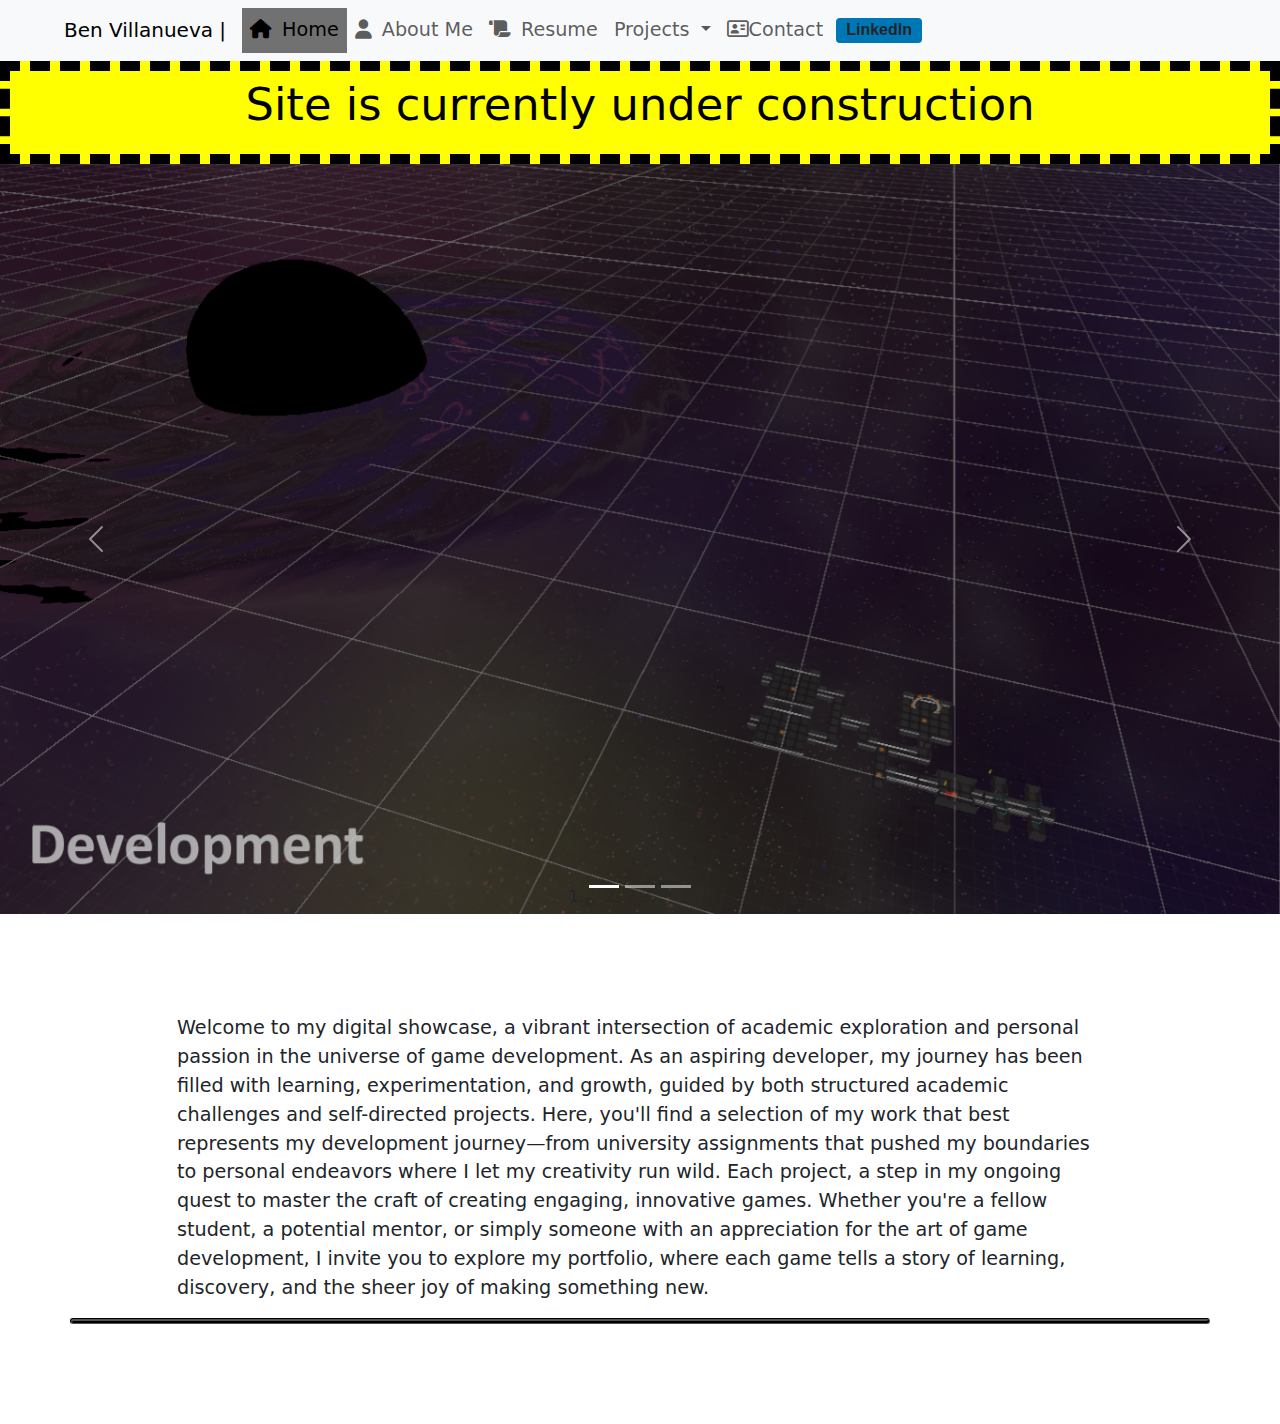
==== index.html @ b34e77dc "Update index.html" ====
<!DOCTYPE html>
<html lang="en">

<head>
    <meta charset="UTF-8">
    <meta name="viewport" content="width=device-width, initial-scale=1.0">
    <title>Digital Portfolio</title>
    <link rel="preconnect" href="https://fonts.googleapis.com">
    <link rel="preconnect" href="https://fonts.gstatic.com" crossorigin>
    <link href="https://fonts.googleapis.com/css2?family=Crimson+Text&family=Nunito:wght@200;300&display=swap"
        rel="stylesheet">
    <link href="https://cdnjs.cloudflare.com/ajax/libs/font-awesome/6.4.2/css/all.min.css" rel="stylesheet">
    <link href="https://cdn.jsdelivr.net/npm/bootstrap@5.3.1/dist/css/bootstrap.min.css" rel="stylesheet">
    <link rel="stylesheet" href="/styles/styles.css">
    <script src="https://code.jquery.com/jquery-3.6.0.min.js" async></script>
    <script src="https://cdn.jsdelivr.net/npm/bootstrap@5.3.1/dist/js/bootstrap.bundle.min.js" async></script>

</head>


<body>
    <nav class="navbar navbar-expand-lg navbar-light bg-light">
        <a class="navbar-brand" href="#">Ben Villanueva |</a>
        <button class="navbar-toggler" type="button" data-bs-toggle="collapse" data-bs-target="#navbarNavDropdown"
            aria-controls="navbarNavDropdown" aria-expanded="false" aria-label="Toggle navigation">
            <span class="navbar-toggler-icon"></span>
        </button>
        <div class="collapse navbar-collapse" id="navbarNavDropdown">
            <ul class="navbar-nav">
                <li class="nav-item">
                    <a class="nav-link active" href="index.html"><i class="fa-solid fa-house icon"></i>Home <span
                            class="sr-only">(current)</span></a>
                </li>
                <li class="nav-item">
                    <a class="nav-link" href="AboutMe.html"><i class="fa-solid fa-user icon"></i>About Me </a>
                </li>
                <li class="nav-item">
                    <a class="nav-link" href="/files/Benedicto_Villanueva_III_Resume_noreferences.pdf"><i
                            class="fa-solid fa-scroll icon"></i>Resume </a>
                </li>
                <li class="nav-item dropdown">
                    <a class="nav-link dropdown-toggle" href="#" id="navbarDropdownMenuLink" data-bs-toggle="dropdown"
                        aria-haspopup="true" aria-expanded="false">
                        Projects
                    </a>
                    <div class="dropdown-menu" aria-labelledby="navbarDropdownMenuLink">
                        <a class="dropdown-item" href="Games.html"><i class="fa-solid fa-gamepad icon"></i> Games</a>
                        <a class="dropdown-item" href="#"><i class="fa-solid fa-cube icon"></i> Models</a>
                        <a class="dropdown-item" href="DataVis.html"><i class="fa-solid fa-chart-simple icon"></i> Data
                            Visualization</a>
                        <a class="dropdown-item" href="NASASuits.html"><i class="fa-solid fa-user-astronaut"></i> NASA
                            SUITS</a>
                    </div>
                </li>
                <li class="nav-item">
                    <a class="nav-link" href="mailto:BBVillanueva3@gmail.com"><i
                            class="fa-regular fa-address-card"></i></i>Contact </a>
                </li>
                <div class="item-tag-Linkedin">
                    <a type="button" href="https://www.linkedin.com/in/benedicto-villanueva/"
                        target="_blank">LinkedIn</a>
                </div>
            </ul>
        </div>
    </nav>

    <div class="col-12">
        <div class="site-construction-message">
            <p>Site is currently under construction</p>
        </div>
    </div>


    <header class="banner">

        <div id="carouselExampleIndicators" class="carousel slide" data-bs-ride="carousel">
            <ol class="carousel-indicators">
                <li data-bs-target="#carouselExampleIndicators" data-bs-slide-to="0" class="active"></li>
                <li data-bs-target="#carouselExampleIndicators" data-bs-slide-to="1"></li>
                <li data-bs-target="#carouselExampleIndicators" data-bs-slide-to="2"></li>
            </ol>
            <div class="carousel-inner">
                <div class="carousel-item active">
                    <img src="imgs/EnigmaDevPic04.png" class="d-block w-100" alt="Enigma Alpha Development">
                </div>
                <div class="carousel-item">
                    <img src="imgs/Stock2.jpg" class="d-block w-100" alt="Stock Image Description">
                </div>
                <div class="carousel-item">
                    <img src="imgs/Stock3.jpg" class="d-block w-100" alt="Another Stock Image Description">
                </div>
            </div>
            <button class="carousel-control-prev" type="button" data-bs-target="#carouselExampleIndicators" data-bs-slide="prev" aria-label="Previous">
                <span class="carousel-control-prev-icon" aria-hidden="true"></span>
            </button>
            <button class="carousel-control-next" type="button" data-bs-target="#carouselExampleIndicators" data-bs-slide="next" aria-label="Next">
                <span class="carousel-control-next-icon" aria-hidden="true"></span>
            </button>
            
        </div>
    </header>
    <div class="container">
        <div class="row">
            <div class="col-12">
            </div>
        </div>
    </div>
    <div class="container">
        <div class="row">
            <div class="col-10" id="portfolio-intro">
                <p>Welcome to my digital showcase, a vibrant intersection of academic exploration and personal passion
                    in the universe of game development. As an aspiring developer, my journey has been filled with
                    learning, experimentation, and growth, guided by both structured academic challenges and
                    self-directed projects. Here, you'll find a selection of my work that best represents my development
                    journey—from university assignments that pushed my boundaries to personal endeavors where I let my
                    creativity run wild. Each project, a step in my ongoing quest to master the craft of creating
                    engaging, innovative games. Whether you're a fellow student, a potential mentor, or simply someone
                    with an appreciation for the art of game development, I invite you to explore my portfolio, where
                    each game tells a story of learning, discovery, and the sheer joy of making something new.</p>
            </div>
            <div class="col-2-divide"></div>
            <div class="col-10">
                <!-- <p>Lorem ipsum dolor sit amet, consectetur adipiscing elit, sed do eiusmod tempor incididunt ut labore
                    et dolore magna aliqua. Ut enim ad minim veniam, quis nostrud exercitation ullamco laboris nisi ut
                    aliquip ex ea commodo consequat. Duis aute irure dolor in reprehenderit in voluptate velit esse
                    cillum dolore eu fugiat nulla pariatur. Excepteur sint occaecat cupidatat non proident, sunt in
                    culpa qui officia deserunt mollit anim id est laborum.</p> -->
            </div>
        </div>
    </div>
    <footer>
    </footer>
    <script>
        document.addEventListener('DOMContentLoaded', (event) => {
            const links = document.querySelectorAll('link[rel="stylesheet"][media="print"]');
            links.forEach(link => {
                link.setAttribute('media', 'all');
            });
        });
    </script>

</body>

</html>
---- styles/styles.css ----
body {
    overflow-x: hidden;
}

footer {
    padding: 50px 80px;
    display: flex;
    justify-content: space-between;
}

.dropdown-item:hover {
    background-color: slategray !important;
}

.project-container {
    display: flex;
    flex-direction: column;
    align-items: center;
    text-align: center;
}

.project-container h1 {
    text-decoration: underline;
    padding-top: 25px;
}


.navbar {
    font-size: 1.5vw;
}

.navbar-brand {
    padding-left: 5%;
}

.nav-item:hover {
    background-color: slategray;
}

.row {
    display: flex;
    justify-content: center;
    padding-top: 50px;

}

.col-md-6 h2 {
    padding-top: 25px;
    display: flex;
    justify-content: center;
}

.col-md-6 p {
    padding-left: 25px;
    padding-right: 25px;
}

.icon {
    margin-right: 10px;
}


.item-tag-container {
    margin-top: 10px;
    width: 100%;
    text-align: left;
    overflow: hidden;
    box-sizing: border-box;
    display: flex;
    justify-content: center;
}

.item-tag-CSharp,
.item-tag-Python,
.item-tag-HTML,
.item-tag-CSS,
.item-tag-Maya,
.item-tag-SubstancePainter,
.item-tag-Blender,
.item-tag-Unity {
    height: 25px;
    min-width: 30px;
    padding-left: 10px;
    padding-right: 10px;
    font-family: 'Quicksand', sans-serif;
    font-weight: bold;
    font-size: 16px;
    float: left;
    margin-right: 5px;
    margin-top: 5px;
    text-align: center;
    border-radius: 4px;
}

.item-tag-CSharp,
.item-tag-Python,
.item-tag-CSS {
    color: white;
}

.item-tag-CSharp {
    background-color: purple;
}

.item-tag-Python {
    background-color: #3776ab;
}

.item-tag-HTML {
    background-color: #FFA500;
}

.item-tag-HTML span {
    color: white;

}

.item-tag-CSS {
    background-color: blue;
}

.item-tag-Maya {
    background-color: #37A0C6;
}

.item-tag-SubstancePainter {
    background-color: #94E13D;
}

.item-tag-Blender {
    background-color: #EB7700;
}

.item-tag-Unity {
    background-color: #888888;
}

.item-tag-Linkedin a {
    display: inline-block;
    height: 25px;
    min-width: 30px;
    padding-left: 10px;
    padding-right: 10px;
    font-family: 'Myriad', sans-serif;
    font-weight: bold;
    font-size: 16px;
    text-align: center;
    border-radius: 4px;
    cursor: pointer;
    text-decoration: none; /* Removes underline from links */
    color: inherit; /* Keeps the text color consistent */
    background-color: #0077b5;
    margin-top: 10px;
    margin-left: 5px;
}

.item-tag-Linkedin a:hover {
    background-color: #e8e8e8;
    color: black;
}

.link-text {
    font-size: 2vw;
    font-family: 'Courier New', Courier, monospace;
    text-decoration: none !important;
}

#portfolio-intro{
    font-size: 1.5vw;
}




* {
    box-sizing: border-box
}


.slideshow-container {
    max-width: 1000px;
    position: relative;
    margin: auto;
}


.mySlides {
    display: none;
    position: absolute;
    left: 100%;
    transition: left 1s ease-in-out;
    
}



.prev,
.next {
    cursor: pointer;
    position: absolute;
    top: 50%;
    width: auto;
    margin-top: -22px;
    padding: 16px;
    color: white;
    font-weight: bold;
    font-size: 18px;
    transition: 0.6s ease;
    border-radius: 0 3px 3px 0;
    user-select: none;
}


.next {
    right: 0;
    border-radius: 3px 0 0 3px;
}


.prev:hover,
.next:hover {
    background-color: rgba(0, 0, 0, 0.8);
}


.text {
    color: #f2f2f2;
    font-size: 15px;
    padding: 8px 12px;
    position: absolute;
    bottom: 8px;
    width: 100%;
    text-align: center;
}


.numbertext {
    color: #f2f2f2;
    font-size: 12px;
    padding: 8px 12px;
    position: absolute;
    top: 0;
}


.dot {
    cursor: pointer;
    height: 15px;
    width: 15px;
    margin: 0 2px;
    background-color: #bbb;
    border-radius: 50%;
    display: inline-block;
    transition: background-color 0.6s ease;
}

.active,
.dot:hover {
    background-color: #717171;
}


.fade {
    animation-name: fade;
    animation-duration: 1.5s;
}

@keyframes fade {
    from {
        opacity: .4
    }

    to {
        opacity: 1
    }
}

.col-2-divide {
    border-radius: 3px;
    border-color: rgb(0, 0, 0);
    border-style: groove;
}

.site-construction-message {
    background-color: yellow;
    font-size: 3.5vw;
    color: black;
    text-align: center;
    width: 100%;
    position: relative;
    z-index: 10;
    border: black dashed 10px;

}
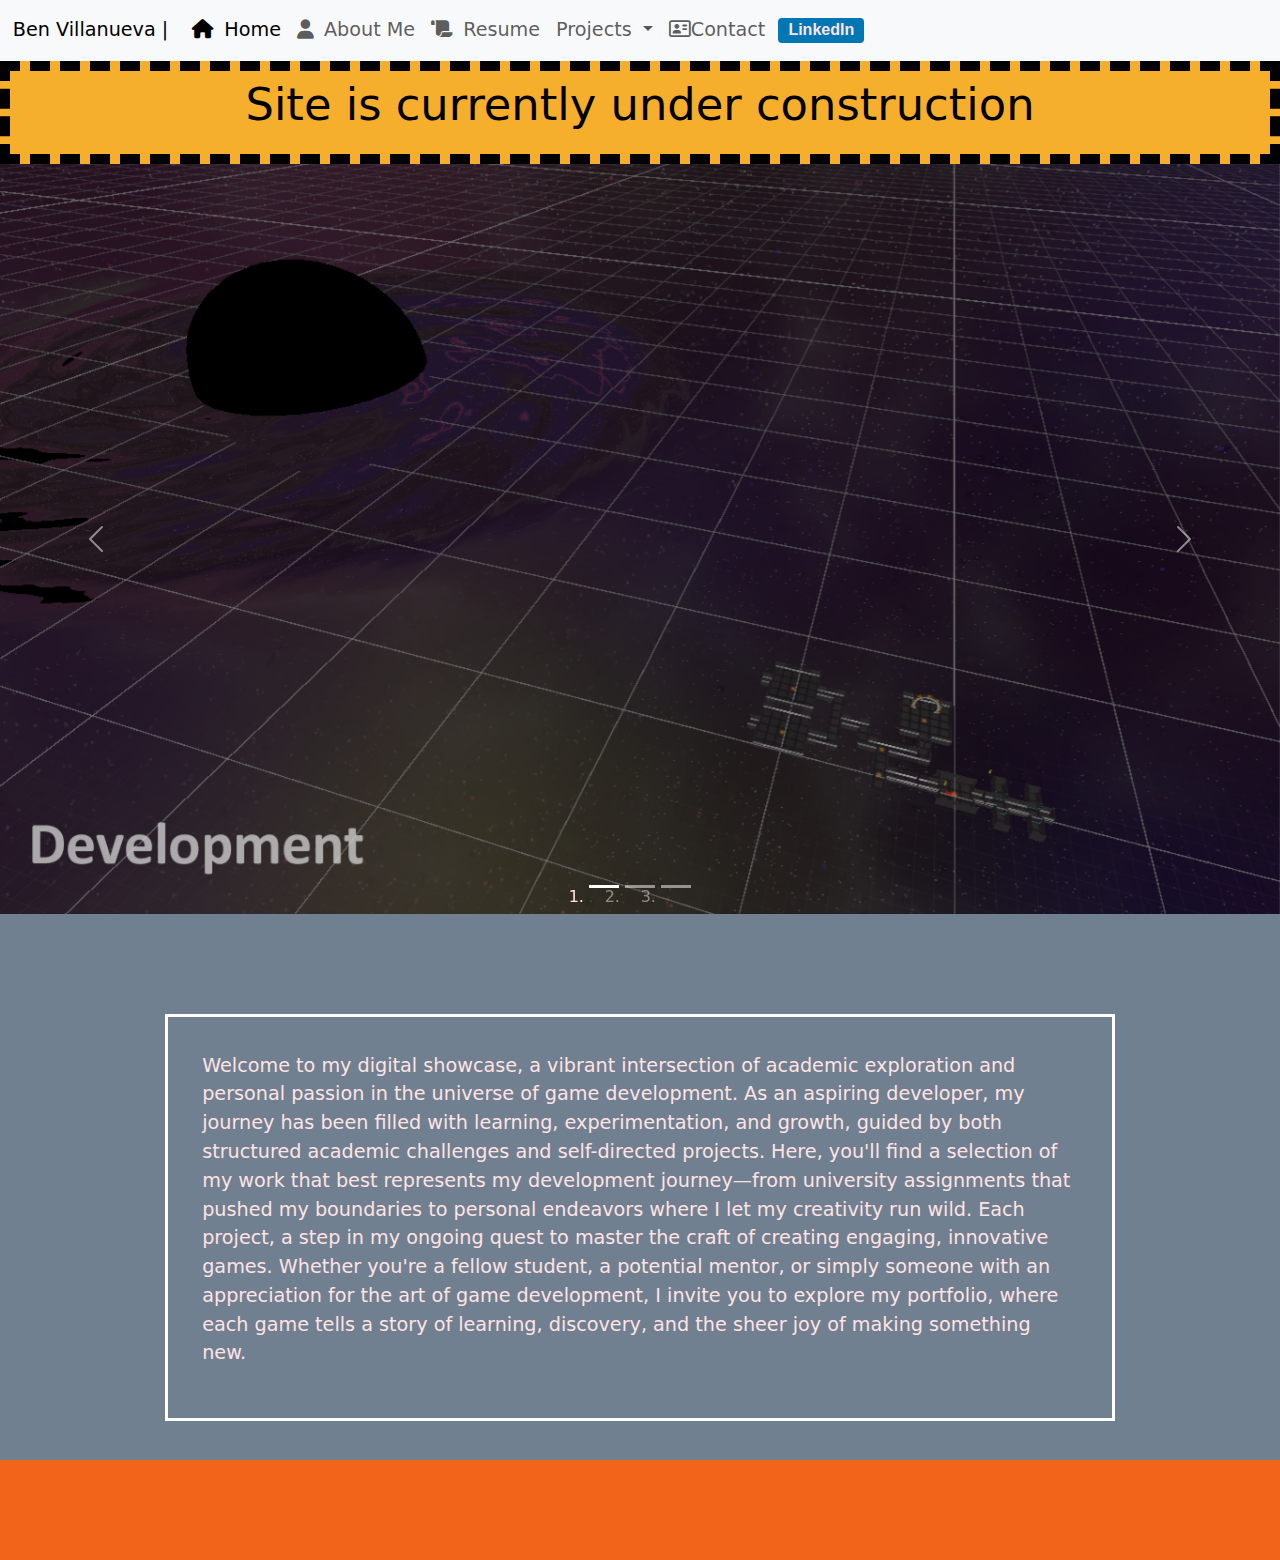
==== commit dd2e8b7e: "Added Style Uniformity" ====
--- a/index.html
+++ b/index.html
@@ -17,6 +17,13 @@
 
 </head>
 
+<!-- Accessibility & Performance Fixes:
+1. Added aria-labels to buttons and alt text to images to improve accessibility for users relying on screen readers.
+2. Changed script loading to use the async attribute for better performance to prevent render-blocking.
+   Scripts are now fetched in parallel to the HTML parsing and will execute as soon as they are downloaded.
+   This is suitable for scripts that do not depend on other scripts and do not modify the DOM immediately upon execution.
+-->
+
 
 <body>
     <nav class="navbar navbar-expand-lg navbar-light bg-light">
@@ -35,7 +42,7 @@
                     <a class="nav-link" href="AboutMe.html"><i class="fa-solid fa-user icon"></i>About Me </a>
                 </li>
                 <li class="nav-item">
-                    <a class="nav-link" href="/files/Benedicto_Villanueva_III_Resume_noreferences.pdf"><i
+                    <a class="nav-link" href="/files/Benedicto_Villanueva_III_Resume.pdf"><i
                             class="fa-solid fa-scroll icon"></i>Resume </a>
                 </li>
                 <li class="nav-item dropdown">
@@ -84,7 +91,7 @@
                     <img src="imgs/EnigmaDevPic04.png" class="d-block w-100" alt="Enigma Alpha Development">
                 </div>
                 <div class="carousel-item">
-                    <img src="imgs/Stock2.jpg" class="d-block w-100" alt="Stock Image Description">
+                    <img src="imgs/EnigmaDevPic05.png" class="d-block w-100" alt="Stock Image Description">
                 </div>
                 <div class="carousel-item">
                     <img src="imgs/Stock3.jpg" class="d-block w-100" alt="Another Stock Image Description">
@@ -105,7 +112,7 @@
             </div>
         </div>
     </div>
-    <div class="container">
+    <div class="container" id="portfolio-text-container">
         <div class="row">
             <div class="col-10" id="portfolio-intro">
                 <p>Welcome to my digital showcase, a vibrant intersection of academic exploration and personal passion
--- a/styles/styles.css
+++ b/styles/styles.css
@@ -1,15 +1,27 @@
+/* Color variables for your theme */
+:root {
+    --slate-gray: #708090; /* Primary */
+    --hunyad-yellow: #F6AE2D; /* Secondary */
+    --pantone-orange: #F26419; /* Tertiary */
+    --electric-blue: #01E8FC;
+    --misty-rose: #FFE3E3;
+}
+
 body {
     overflow-x: hidden;
+    background-color: var(--slate-gray); /* Primary color for background */
+    color: var(--misty-rose); /* Contrast color for text */
 }
 
 footer {
     padding: 50px 80px;
     display: flex;
     justify-content: space-between;
+    background-color: var(--pantone-orange); /* Tertiary color for footer background */
 }
 
 .dropdown-item:hover {
-    background-color: slategray !important;
+    background-color: var(--hunyad-yellow) !important; /* Secondary color for dropdown hover */
 }
 
 .project-container {
@@ -22,117 +34,45 @@
 .project-container h1 {
     text-decoration: underline;
     padding-top: 25px;
-}
-
-
+    color: var(--slate-gray); /* Primary color for emphasis */
+}
+
+/* Navbar Styles */
 .navbar {
     font-size: 1.5vw;
+    color: var(--misty-rose); /* Adjusted for readability */
 }
 
 .navbar-brand {
-    padding-left: 5%;
+    padding-left: 1%;
+    font-size: 1.5vw;
+    color: black;
+}
+
+.nav-item {
+    color: var(--misty-rose); /* Ensures navbar items are legible against the background */
 }
 
 .nav-item:hover {
-    background-color: slategray;
+    background-color: var(--hunyad-yellow); /* Secondary color for nav item hover */
 }
 
 .row {
     display: flex;
     justify-content: center;
     padding-top: 50px;
-
-}
-
-.col-md-6 h2 {
+}
+
+.col-md-6 h2, .col-md-6 p {
     padding-top: 25px;
     display: flex;
     justify-content: center;
-}
-
-.col-md-6 p {
     padding-left: 25px;
     padding-right: 25px;
 }
 
 .icon {
     margin-right: 10px;
-}
-
-
-.item-tag-container {
-    margin-top: 10px;
-    width: 100%;
-    text-align: left;
-    overflow: hidden;
-    box-sizing: border-box;
-    display: flex;
-    justify-content: center;
-}
-
-.item-tag-CSharp,
-.item-tag-Python,
-.item-tag-HTML,
-.item-tag-CSS,
-.item-tag-Maya,
-.item-tag-SubstancePainter,
-.item-tag-Blender,
-.item-tag-Unity {
-    height: 25px;
-    min-width: 30px;
-    padding-left: 10px;
-    padding-right: 10px;
-    font-family: 'Quicksand', sans-serif;
-    font-weight: bold;
-    font-size: 16px;
-    float: left;
-    margin-right: 5px;
-    margin-top: 5px;
-    text-align: center;
-    border-radius: 4px;
-}
-
-.item-tag-CSharp,
-.item-tag-Python,
-.item-tag-CSS {
-    color: white;
-}
-
-.item-tag-CSharp {
-    background-color: purple;
-}
-
-.item-tag-Python {
-    background-color: #3776ab;
-}
-
-.item-tag-HTML {
-    background-color: #FFA500;
-}
-
-.item-tag-HTML span {
-    color: white;
-
-}
-
-.item-tag-CSS {
-    background-color: blue;
-}
-
-.item-tag-Maya {
-    background-color: #37A0C6;
-}
-
-.item-tag-SubstancePainter {
-    background-color: #94E13D;
-}
-
-.item-tag-Blender {
-    background-color: #EB7700;
-}
-
-.item-tag-Unity {
-    background-color: #888888;
 }
 
 .item-tag-Linkedin a {
@@ -147,16 +87,19 @@
     text-align: center;
     border-radius: 4px;
     cursor: pointer;
-    text-decoration: none; /* Removes underline from links */
-    color: inherit; /* Keeps the text color consistent */
-    background-color: #0077b5;
+    text-decoration: none;
+    color: inherit;
+    background-color: #0077b5; /* LinkedIn brand color */
     margin-top: 10px;
     margin-left: 5px;
 }
 
 .item-tag-Linkedin a:hover {
-    background-color: #e8e8e8;
-    color: black;
+    background-color: #0077b5;
+    color: White;
+    border: black 1px solid;
+    border-radius: 5px;
+
 }
 
 .link-text {
@@ -169,13 +112,9 @@
     font-size: 1.5vw;
 }
 
-
-
-
 * {
-    box-sizing: border-box
-}
-
+    box-sizing: border-box;
+}
 
 .slideshow-container {
     max-width: 1000px;
@@ -183,19 +122,14 @@
     margin: auto;
 }
 
-
 .mySlides {
     display: none;
     position: absolute;
     left: 100%;
     transition: left 1s ease-in-out;
-    
-}
-
-
-
-.prev,
-.next {
+}
+
+.prev, .next {
     cursor: pointer;
     position: absolute;
     top: 50%;
@@ -210,18 +144,14 @@
     user-select: none;
 }
 
-
 .next {
     right: 0;
     border-radius: 3px 0 0 3px;
 }
 
-
-.prev:hover,
-.next:hover {
+.prev:hover, .next:hover {
     background-color: rgba(0, 0, 0, 0.8);
 }
-
 
 .text {
     color: #f2f2f2;
@@ -233,7 +163,6 @@
     text-align: center;
 }
 
-
 .numbertext {
     color: #f2f2f2;
     font-size: 12px;
@@ -241,7 +170,6 @@
     position: absolute;
     top: 0;
 }
-
 
 .dot {
     cursor: pointer;
@@ -254,35 +182,8 @@
     transition: background-color 0.6s ease;
 }
 
-.active,
-.dot:hover {
-    background-color: #717171;
-}
-
-
-.fade {
-    animation-name: fade;
-    animation-duration: 1.5s;
-}
-
-@keyframes fade {
-    from {
-        opacity: .4
-    }
-
-    to {
-        opacity: 1
-    }
-}
-
-.col-2-divide {
-    border-radius: 3px;
-    border-color: rgb(0, 0, 0);
-    border-style: groove;
-}
-
 .site-construction-message {
-    background-color: yellow;
+    background-color: var(--hunyad-yellow);
     font-size: 3.5vw;
     color: black;
     text-align: center;
@@ -291,4 +192,13 @@
     z-index: 10;
     border: black dashed 10px;
 
-}+}
+
+#portfolio-intro {
+    border: white solid;
+    padding: 3%;
+}
+
+#portfolio-text-container{
+    padding-bottom: 3%;
+}
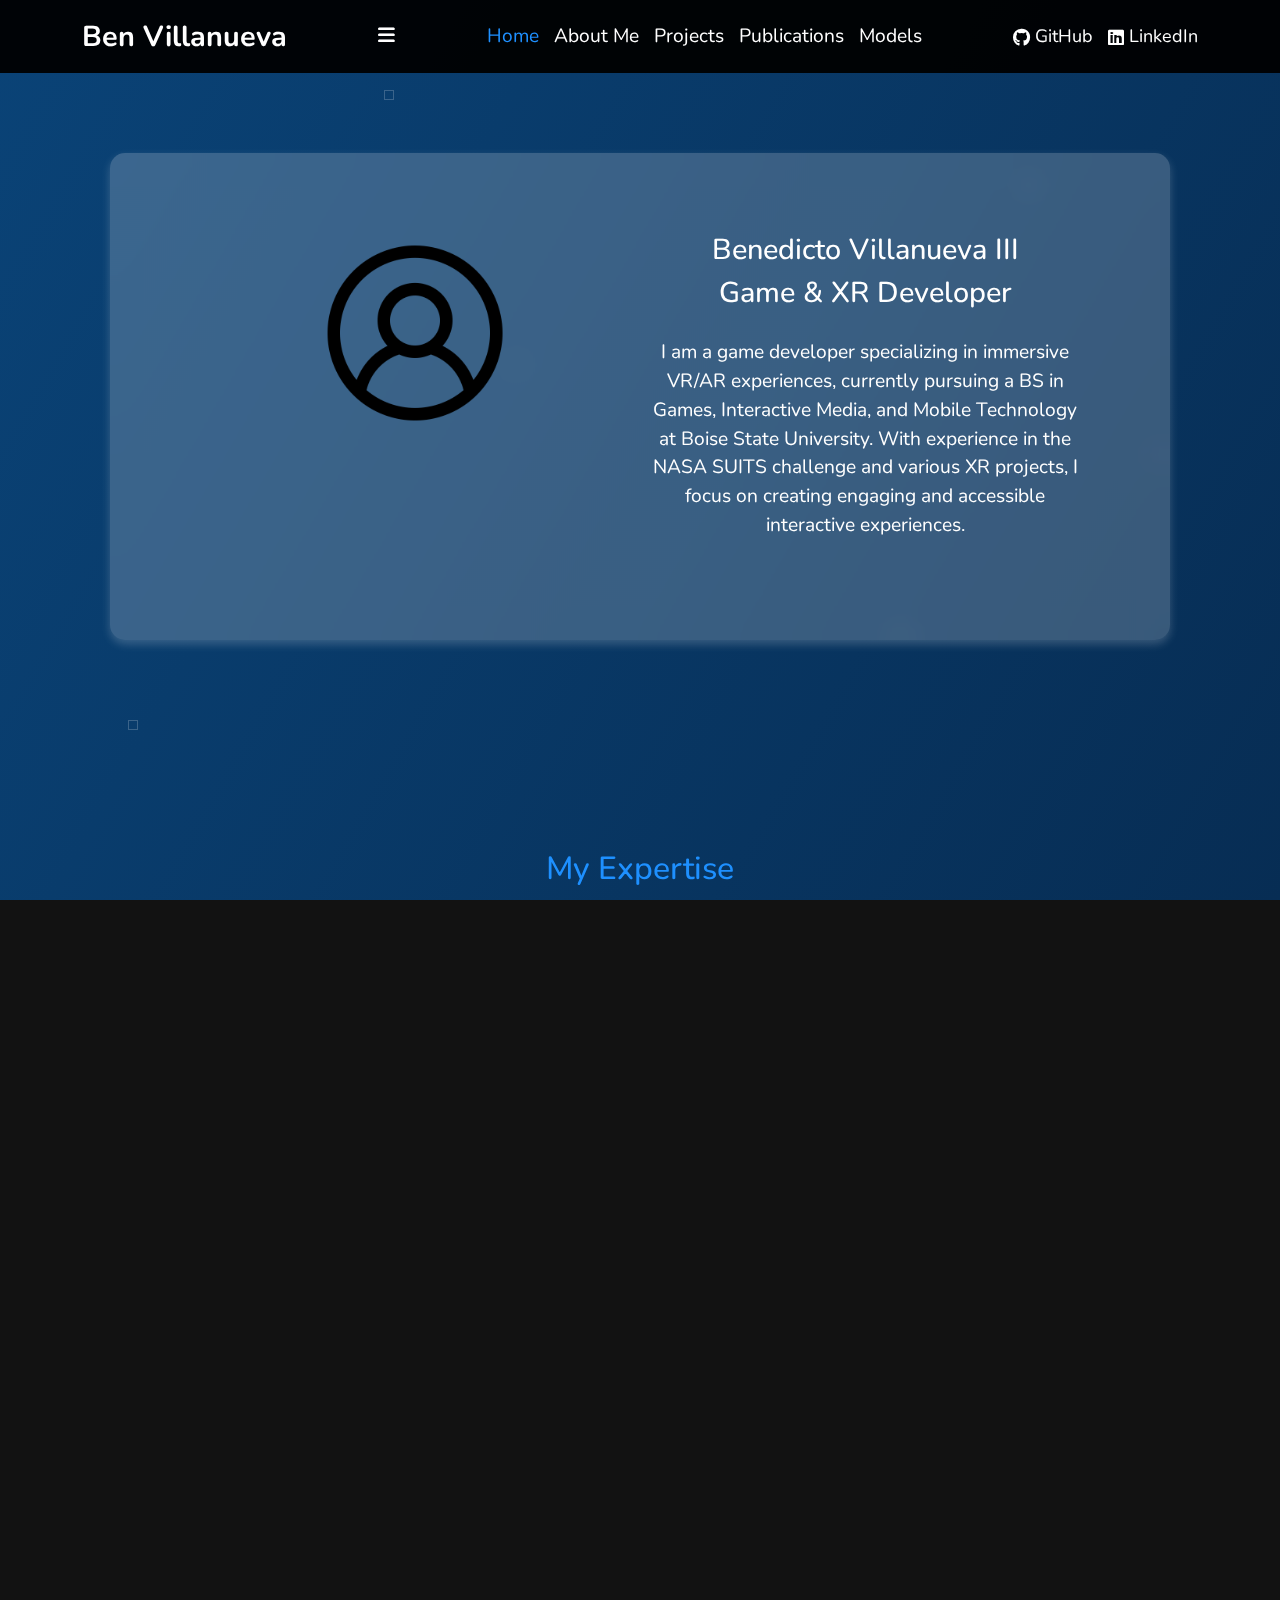
==== commit 2b0eb879: "New Portfolio" ====
--- a/index.html
+++ b/index.html
@@ -4,148 +4,196 @@
 <head>
     <meta charset="UTF-8">
     <meta name="viewport" content="width=device-width, initial-scale=1.0">
-    <title>Digital Portfolio</title>
-    <link rel="preconnect" href="https://fonts.googleapis.com">
-    <link rel="preconnect" href="https://fonts.gstatic.com" crossorigin>
-    <link href="https://fonts.googleapis.com/css2?family=Crimson+Text&family=Nunito:wght@200;300&display=swap"
-        rel="stylesheet">
-    <link href="https://cdnjs.cloudflare.com/ajax/libs/font-awesome/6.4.2/css/all.min.css" rel="stylesheet">
-    <link href="https://cdn.jsdelivr.net/npm/bootstrap@5.3.1/dist/css/bootstrap.min.css" rel="stylesheet">
-    <link rel="stylesheet" href="/styles/styles.css">
-    <script src="https://code.jquery.com/jquery-3.6.0.min.js" async></script>
-    <script src="https://cdn.jsdelivr.net/npm/bootstrap@5.3.1/dist/js/bootstrap.bundle.min.js" async></script>
-
+    <title>Portfolio | Ben Villanueva</title>
+    <link rel="stylesheet" href="styles/style.css">
+    <link rel="stylesheet" href="styles/index.css">
+    <link rel="stylesheet" href="https://cdnjs.cloudflare.com/ajax/libs/font-awesome/6.0.0/css/all.min.css">
+    <script defer src="script.js"></script>
 </head>
 
-<!-- Accessibility & Performance Fixes:
-1. Added aria-labels to buttons and alt text to images to improve accessibility for users relying on screen readers.
-2. Changed script loading to use the async attribute for better performance to prevent render-blocking.
-   Scripts are now fetched in parallel to the HTML parsing and will execute as soon as they are downloaded.
-   This is suitable for scripts that do not depend on other scripts and do not modify the DOM immediately upon execution.
--->
+<body>
+    <div class="animated-background">
+        <div class="cube"></div>
+        <div class="cube"></div>
+        <div class="cube"></div>
+        <div class="cube"></div>
+        <div class="cube"></div>
+        <div class="cube"></div>
+    </div>
 
-
-<body>
-    <nav class="navbar navbar-expand-lg navbar-light bg-light">
-        <a class="navbar-brand" href="#">Ben Villanueva |</a>
-        <button class="navbar-toggler" type="button" data-bs-toggle="collapse" data-bs-target="#navbarNavDropdown"
-            aria-controls="navbarNavDropdown" aria-expanded="false" aria-label="Toggle navigation">
-            <span class="navbar-toggler-icon"></span>
-        </button>
-        <div class="collapse navbar-collapse" id="navbarNavDropdown">
-            <ul class="navbar-nav">
-                <li class="nav-item">
-                    <a class="nav-link active" href="index.html"><i class="fa-solid fa-house icon"></i>Home <span
-                            class="sr-only">(current)</span></a>
-                </li>
-                <li class="nav-item">
-                    <a class="nav-link" href="AboutMe.html"><i class="fa-solid fa-user icon"></i>About Me </a>
-                </li>
-                <li class="nav-item">
-                    <a class="nav-link" href="/files/Benedicto_Villanueva_III_Resume.pdf"><i
-                            class="fa-solid fa-scroll icon"></i>Resume </a>
-                </li>
-                <li class="nav-item dropdown">
-                    <a class="nav-link dropdown-toggle" href="#" id="navbarDropdownMenuLink" data-bs-toggle="dropdown"
-                        aria-haspopup="true" aria-expanded="false">
-                        Projects
-                    </a>
-                    <div class="dropdown-menu" aria-labelledby="navbarDropdownMenuLink">
-                        <a class="dropdown-item" href="Games.html"><i class="fa-solid fa-gamepad icon"></i> Games</a>
-                        <a class="dropdown-item" href="#"><i class="fa-solid fa-cube icon"></i> Models</a>
-                        <a class="dropdown-item" href="DataVis.html"><i class="fa-solid fa-chart-simple icon"></i> Data
-                            Visualization</a>
-                        <a class="dropdown-item" href="NASASuits.html"><i class="fa-solid fa-user-astronaut"></i> NASA
-                            SUITS</a>
-                    </div>
-                </li>
-                <li class="nav-item">
-                    <a class="nav-link" href="mailto:BBVillanueva3@gmail.com"><i
-                            class="fa-regular fa-address-card"></i></i>Contact </a>
-                </li>
-                <div class="item-tag-Linkedin">
-                    <a type="button" href="https://www.linkedin.com/in/benedicto-villanueva/"
-                        target="_blank">LinkedIn</a>
-                </div>
+    <nav class="navbar">
+        <div class="container">
+            <a href="index.html" class="brand">Ben Villanueva</a>
+            <button class="menu-toggle" onclick="toggleMenu()">
+                <i class="fas fa-bars"></i>
+            </button>
+            <ul class="nav-links">
+                <li><a href="index.html" class="active">Home</a></li>
+                <li><a href="about.html">About Me</a></li>
+                <li><a href="projects.html">Projects</a></li>
+                <li><a href="publications.html">Publications</a></li>
+                <li><a href="models.html">Models</a></li>
             </ul>
+            <div class="social-links">
+                <a href="https://github.com/KaliKarnage" target="_blank" class="nav-icon-btn">
+                    <i class="fab fa-github"></i> GitHub
+                </a>
+                <a href="https://www.linkedin.com/in/benedicto-villanueva/" target="_blank" class="nav-icon-btn">
+                    <i class="fab fa-linkedin"></i> LinkedIn
+                </a>
+            </div>
         </div>
     </nav>
 
-    <div class="col-12">
-        <div class="site-construction-message">
-            <p>Site is currently under construction</p>
+    <div class="container d-flex justify-content-center align-items-center">
+        <div class="main-display">
+            <div class="row">
+                <div class="col imageWrapper">
+                    <img src="assets/images/profilePlaceholderpng" alt="Profile Picture" class="displayImage">
+                </div>
+                <div class="col textWrapper">
+                    <h1>Benedicto Villanueva III</h1>
+                    <h2>Game & XR Developer</h2>
+                    <p>I am a game developer specializing in immersive VR/AR experiences, currently pursuing a BS in
+                        Games, Interactive Media, and Mobile Technology at Boise State University. With experience in
+                        the NASA SUITS challenge and various XR projects, I focus on creating engaging and accessible
+                        interactive experiences.</p>
+                </div>
+            </div>
         </div>
     </div>
 
+    <div class="content-wrapper">
+        <div class="container">
+            <!-- Featured Skills Section -->
+            <section class="featured-section">
+                <h2 class="section-title">My Expertise</h2>
+                <div class="skills-showcase">
+                    <div class="skill-category-home">
+                        <div class="skill-icon">
+                            <i class="fas fa-vr-cardboard"></i>
+                        </div>
+                        <h3>XR Development</h3>
+                        <p>Specialized in creating immersive virtual and augmented reality experiences with Unity,
+                            focusing on Meta Quest 2, Meta Quest Pro, and HoloLens 2 platforms with MRTK integration.
+                        </p>
+                    </div>
+                    <div class="skill-category-home">
+                        <div class="skill-icon">
+                            <i class="fas fa-gamepad"></i>
+                        </div>
+                        <h3>Game Design & Development</h3>
+                        <p>Experienced in game mechanics, 3D modeling, texturing, and UI design with tools like Unity,
+                            Blender, Autodesk Maya, and Substance Painter for creating engaging interactive experiences.
+                        </p>
+                    </div>
+                    <div class="skill-category-home">
+                        <div class="skill-icon">
+                            <i class="fas fa-code"></i>
+                        </div>
+                        <h3>Programming</h3>
+                        <p>Proficient in multiple languages including C#, Python, HTML, CSS, and JavaScript, with
+                            experience developing interactive applications and solutions for various platforms.</p>
+                    </div>
+                </div>
+            </section>
 
-    <header class="banner">
+            <!-- Featured Projects Preview -->
+            <section class="featured-section">
+                <h2 class="section-title">Featured Projects</h2>
+                <div class="featured-projects">
+                    <div class="featured-project">
+                        <div class="project-preview">
+                            <img src="assets/Suits02.png" alt="NASA SUITS Challenge" class="preview-image">
+                            <div class="project-overlay">
+                                <h3>NASA SUITS Challenge</h3>
+                                <p>Led UI team developing AR interfaces for astronaut spacesuits using MRTK and HoloLens
+                                    2</p>
+                                <a href="projects.html?project=1" class="view-project-btn">View Details</a>
+                            </div>
+                        </div>
+                    </div>
+                    <div class="featured-project">
+                        <div class="project-preview">
+                            <img src="assets/360fishing.png" alt="360 Video Fishing Game" class="preview-image">
+                            <div class="project-overlay">
+                                <h3>360 Video Fishing Game</h3>
+                                <p>Interactive 360° VR experience for Meta Quest with custom 3D models and UI</p>
+                                <a href="projects.html?project=2" class="view-project-btn">View Details</a>
+                            </div>
+                        </div>
+                    </div>
+                </div>
+                <div class="text-center mt-4">
+                    <a href="projects.html" class="btn-primary view-all-btn">View All Projects <i
+                            class="fas fa-arrow-right"></i></a>
+                </div>
+            </section>
 
-        <div id="carouselExampleIndicators" class="carousel slide" data-bs-ride="carousel">
-            <ol class="carousel-indicators">
-                <li data-bs-target="#carouselExampleIndicators" data-bs-slide-to="0" class="active"></li>
-                <li data-bs-target="#carouselExampleIndicators" data-bs-slide-to="1"></li>
-                <li data-bs-target="#carouselExampleIndicators" data-bs-slide-to="2"></li>
-            </ol>
-            <div class="carousel-inner">
-                <div class="carousel-item active">
-                    <img src="imgs/EnigmaDevPic04.png" class="d-block w-100" alt="Enigma Alpha Development">
+            <!-- Research & Publications Preview -->
+            <section class="featured-section">
+                <h2 class="section-title">Research & Publications</h2>
+                <div class="publication-preview">
+                    <div class="publication-icon">
+                        <i class="fas fa-file-alt"></i>
+                    </div>
+                    <div class="publication-info">
+                        <h3>ARSIS 6.0: A Mixed Reality Application for Enhancing Astronaut Efficiency and Autonomy</h3>
+                        <p class="publication-venue">Proceedings of the HCI International 2023</p>
+                        <p class="publication-summary">This research paper presents our mixed reality application
+                            designed to enhance astronaut efficiency and autonomy during space missions, based on our
+                            work for the NASA SUITS challenge.</p>
+                        <a href="publications.html" class="read-more-btn">Read More <i
+                                class="fas fa-arrow-right"></i></a>
+                    </div>
                 </div>
-                <div class="carousel-item">
-                    <img src="imgs/EnigmaDevPic05.png" class="d-block w-100" alt="Stock Image Description">
+            </section>
+
+            <!-- Contact Section -->
+            <section class="featured-section contact-section">
+                <h2 class="section-title">Get In Touch</h2>
+                <div class="contact-content">
+                    <p class="contact-intro">Interested in collaboration or have questions about my work? I'd love to
+                        hear from you!</p>
+                    <div class="contact-methods">
+                        <a href="mailto:bbvillanueva3@gmail.com" class="contact-method">
+                            <i class="fas fa-envelope"></i>
+                            <span>Email Me</span>
+                        </a>
+                        <a href="https://www.linkedin.com/in/benedicto-villanueva/" target="_blank"
+                            class="contact-method">
+                            <i class="fab fa-linkedin"></i>
+                            <span>Connect on LinkedIn</span>
+                        </a>
+                        <a href="https://github.com/KaliKarnage" target="_blank" class="contact-method">
+                            <i class="fab fa-github"></i>
+                            <span>Follow on GitHub</span>
+                        </a>
+                    </div>
                 </div>
-                <div class="carousel-item">
-                    <img src="imgs/Stock3.jpg" class="d-block w-100" alt="Another Stock Image Description">
-                </div>
-            </div>
-            <button class="carousel-control-prev" type="button" data-bs-target="#carouselExampleIndicators" data-bs-slide="prev" aria-label="Previous">
-                <span class="carousel-control-prev-icon" aria-hidden="true"></span>
-            </button>
-            <button class="carousel-control-next" type="button" data-bs-target="#carouselExampleIndicators" data-bs-slide="next" aria-label="Next">
-                <span class="carousel-control-next-icon" aria-hidden="true"></span>
-            </button>
-            
-        </div>
-    </header>
-    <div class="container">
-        <div class="row">
-            <div class="col-12">
-            </div>
+            </section>
         </div>
     </div>
-    <div class="container" id="portfolio-text-container">
-        <div class="row">
-            <div class="col-10" id="portfolio-intro">
-                <p>Welcome to my digital showcase, a vibrant intersection of academic exploration and personal passion
-                    in the universe of game development. As an aspiring developer, my journey has been filled with
-                    learning, experimentation, and growth, guided by both structured academic challenges and
-                    self-directed projects. Here, you'll find a selection of my work that best represents my development
-                    journey—from university assignments that pushed my boundaries to personal endeavors where I let my
-                    creativity run wild. Each project, a step in my ongoing quest to master the craft of creating
-                    engaging, innovative games. Whether you're a fellow student, a potential mentor, or simply someone
-                    with an appreciation for the art of game development, I invite you to explore my portfolio, where
-                    each game tells a story of learning, discovery, and the sheer joy of making something new.</p>
-            </div>
-            <div class="col-2-divide"></div>
-            <div class="col-10">
-                <!-- <p>Lorem ipsum dolor sit amet, consectetur adipiscing elit, sed do eiusmod tempor incididunt ut labore
-                    et dolore magna aliqua. Ut enim ad minim veniam, quis nostrud exercitation ullamco laboris nisi ut
-                    aliquip ex ea commodo consequat. Duis aute irure dolor in reprehenderit in voluptate velit esse
-                    cillum dolore eu fugiat nulla pariatur. Excepteur sint occaecat cupidatat non proident, sunt in
-                    culpa qui officia deserunt mollit anim id est laborum.</p> -->
-            </div>
-        </div>
-    </div>
-    <footer>
+
+    <footer class="footer">
+        <p>&copy; 2025 Benedicto Villanueva</p>
     </footer>
+
     <script>
-        document.addEventListener('DOMContentLoaded', (event) => {
-            const links = document.querySelectorAll('link[rel="stylesheet"][media="print"]');
-            links.forEach(link => {
-                link.setAttribute('media', 'all');
-            });
+        function toggleMenu() {
+            document.querySelector(".nav-links").classList.toggle("show");
+        }
+
+        document.addEventListener('DOMContentLoaded', function () {
+            // Check if URL has a project parameter and load that project
+            const urlParams = new URLSearchParams(window.location.search);
+            const projectId = urlParams.get('project');
+
+            if (projectId && window.loadProject) {
+                loadProject(parseInt(projectId));
+            }
         });
     </script>
-
 </body>
 
 </html>--- a/styles/style.css
+++ b/styles/style.css
@@ -0,0 +1,440 @@
+/* common.css - Shared styles across all pages */
+
+/* Import Fonts */
+@import url("https://fonts.googleapis.com/css2?family=Nunito:wght@200..1000&display=swap");
+@import url("https://cdn.jsdelivr.net/npm/bootstrap@5.3.0/dist/css/bootstrap.min.css");
+
+/* Global Variables */
+:root {
+  --primary-color: #1e90ff;
+  --secondary-color: #4f83cc;
+  --background-color: #121212;
+  --text-color: #ffffff;
+  --navbar-bg: rgba(0, 0, 0, 0.95);
+  --navbar-text: #ffffff;
+  --icon-color: #ffffff;
+  --button-bg: #4f83cc;
+  --button-text: #ffffff;
+  --frosted-bg: rgba(255, 255, 255, 0.2);
+  --frosted-border: rgba(255, 255, 255, 0.2);
+  --tag-border: rgba(255, 255, 255, 0.3);
+  --tag-html: #e34c26;
+  --tag-css: #264de4;
+  --tag-js: #f7df1e;
+  --tag-react: #61dafb;
+  --tag-unity: #000000;
+  --tag-csharp: #68217a;
+  --tag-python: #3776ab;
+  --tag-arduino: #00979d;
+  --tag-houdini: #ff4713;
+}
+
+/* Reset Styles */
+* {
+  margin: 0;
+  padding: 0;
+  box-sizing: border-box;
+}
+
+html,
+body {
+  height: 100%;
+  margin: 0;
+  overflow-x: hidden;
+}
+
+body {
+  font-family: "Nunito", sans-serif;
+  font-size: 18px;
+  background-color: var(--background-color);
+  color: var(--text-color);
+  transition: background-color 0.3s ease-in-out, color 0.3s ease-in-out;
+  display: flex;
+  flex-direction: column;
+  min-height: 100vh;
+}
+
+header {
+  width: 100%;
+}
+
+.content-wrapper {
+  flex: 1 0 auto;
+  padding: 50px 0;
+}
+
+/* Animated Background */
+.animated-background {
+  position: fixed;
+  top: 0;
+  left: 0;
+  width: 100%;
+  height: 100vh;
+  background: linear-gradient(
+    120deg,
+    #0a4377,
+    #072d54
+  ); /* Darker blue gradient */
+  z-index: -10;
+  overflow: hidden;
+}
+
+.cube {
+  position: absolute;
+  width: 10px;
+  height: 10px;
+  border: solid 1px rgba(255, 255, 255, 0.2);
+  transform-origin: top left;
+  animation: cube 12s ease-in infinite;
+}
+
+@keyframes cube {
+  0% {
+    transform: scale(0) rotate(0deg) translate(-50%, -50%);
+    opacity: 1;
+  }
+  100% {
+    transform: scale(20) rotate(960deg) translate(-50%, -50%);
+    opacity: 0;
+  }
+}
+
+/* Positioning the cubes */
+.cube:nth-child(1) {
+  top: 80%;
+  left: 10%;
+  animation-delay: 0s;
+}
+
+.cube:nth-child(2) {
+  top: 20%;
+  left: 80%;
+  animation-delay: 2s;
+}
+
+.cube:nth-child(3) {
+  top: 40%;
+  left: 40%;
+  animation-delay: 4s;
+}
+
+.cube:nth-child(4) {
+  top: 70%;
+  left: 70%;
+  animation-delay: 6s;
+}
+
+.cube:nth-child(5) {
+  top: 10%;
+  left: 30%;
+  animation-delay: 8s;
+}
+
+.cube:nth-child(6) {
+  top: 50%;
+  left: 90%;
+  animation-delay: 10s;
+}
+
+/* Navbar */
+.navbar {
+  background-color: var(--navbar-bg) !important;
+  padding: 15px 20px;
+}
+
+.brand {
+  font-size: 1.8rem;
+  font-weight: bold;
+  color: var(--navbar-text);
+  text-decoration: none;
+}
+
+.menu-toggle {
+  background: none;
+  border: none;
+  color: var(--navbar-text);
+  font-size: 1.2rem;
+  cursor: pointer;
+}
+
+.nav-links {
+  list-style: none;
+  display: flex;
+  gap: 15px;
+  margin: 0;
+  padding: 0;
+}
+
+.nav-links li a {
+  color: var(--navbar-text);
+  font-size: 1.2rem;
+  text-decoration: none;
+  transition: color 0.3s ease-in-out;
+}
+
+.nav-links li a:hover,
+.nav-links li a.active {
+  color: var(--primary-color);
+}
+
+.social-links {
+  display: flex;
+  gap: 15px;
+}
+
+.nav-icon-btn {
+  color: var(--navbar-text);
+  text-decoration: none;
+  display: flex;
+  align-items: center;
+  gap: 5px;
+  transition: color 0.3s ease;
+}
+
+.nav-icon-btn:hover {
+  color: var(--primary-color);
+}
+
+/* Frosted Glass Container */
+.frosted-container {
+  position: relative;
+  border-radius: 15px;
+  padding: 25px;
+  background: var(--frosted-bg);
+  backdrop-filter: blur(12px);
+  -webkit-backdrop-filter: blur(12px);
+  box-shadow: 0 4px 10px var(--frosted-border);
+  transition: opacity 0.3s ease;
+  color: var(--text-color);
+  margin-bottom: 30px;
+}
+
+/* Main Display (Home) */
+.main-display {
+  display: flex;
+  flex-direction: column;
+  align-items: center;
+  justify-content: center;
+  text-align: center;
+  position: relative;
+  padding: 5rem;
+  max-width: 95%;
+  margin: 5rem auto;
+}
+
+.main-display::before {
+  content: "";
+  position: absolute;
+  top: 0;
+  left: 0;
+  right: 0;
+  bottom: 0;
+  background: var(--frosted-bg);
+  backdrop-filter: blur(12px);
+  -webkit-backdrop-filter: blur(12px);
+  border-radius: 15px;
+  box-shadow: 0 4px 10px var(--frosted-border);
+  z-index: -1;
+}
+
+.main-display img {
+  width: 200px;
+  height: 200px;
+  border-radius: 50%;
+  object-fit: cover;
+  z-index: 1;
+}
+
+.main-display h1,
+.main-display h2 {
+  font-size: 1.8rem;
+  overflow: hidden;
+}
+
+.main-display p {
+  font-size: 1.2rem;
+  margin: 20px 0;
+}
+
+/* Section title styling */
+.section-title {
+  color: var(--primary-color);
+  text-align: center;
+  margin-bottom: 40px;
+  position: relative;
+  padding-bottom: 15px;
+}
+
+.section-title::after {
+  content: "";
+  position: absolute;
+  bottom: 0;
+  left: 50%;
+  transform: translateX(-50%);
+  width: 80px;
+  height: 3px;
+  background-color: var(--primary-color);
+}
+
+/* Tech Tags */
+.tech-tags {
+  display: flex;
+  flex-wrap: wrap;
+  justify-content: center;
+  gap: 8px;
+  margin-top: 10px;
+}
+
+.tech-tag {
+  border-radius: 8px;
+  padding: 5px 10px;
+  font-size: 0.9rem;
+  color: white;
+  text-transform: uppercase;
+  font-weight: bold;
+  border: 1px solid var(--tag-border);
+  display: inline-block;
+  margin: 3px;
+}
+
+/* Individual tech tag colors */
+.tech-tag.html {
+  background: var(--tag-html);
+}
+.tech-tag.css {
+  background: var(--tag-css);
+}
+.tech-tag.js {
+  background: var(--tag-js);
+  color: #000;
+}
+.tech-tag.react {
+  background: var(--tag-react);
+  color: #000;
+}
+.tech-tag.unity {
+  background: var(--tag-unity);
+}
+.tech-tag.csharp {
+  background: var(--tag-csharp);
+}
+.tech-tag.python {
+  background: var(--tag-python);
+}
+.tech-tag.arduino {
+  background: var(--tag-arduino);
+}
+.tech-tag.houdini {
+  background: var(--tag-houdini);
+}
+.tech-tag.unrealengine5 {
+  background: #000;
+}
+.tech-tag.blender {
+  background: #e87d0d;
+}
+.tech-tag.substancepainter {
+  background: #c92c2c;
+}
+.tech-tag.vr,
+.tech-tag.metaquest,
+.tech-tag.metaquest2,
+.tech-tag.metaquestpro,
+.tech-tag.vrdevelopment {
+  background: #7e57c2;
+  width: auto !important; /* Fix for VR tags */
+}
+.tech-tag.ar,
+.tech-tag.armr,
+.tech-tag.mrtk,
+.tech-tag.hololens2 {
+  background: #00bcd4;
+}
+.tech-tag.electronics {
+  background: #ff9800;
+}
+.tech-tag.animation {
+  background: #8bc34a;
+}
+.tech-tag.d3js {
+  background: #f9a03c;
+}
+.tech-tag.medical {
+  background: #f44336;
+}
+.tech-tag.agile,
+.tech-tag.projectmanagement {
+  background: #009688;
+}
+
+/* Animation effects */
+.fade-out {
+  opacity: 0;
+}
+
+.fade-in {
+  opacity: 1;
+}
+
+/* Footer */
+footer,
+.footer {
+  flex-shrink: 0;
+  text-align: center;
+  padding: 20px;
+  background-color: var(--navbar-bg);
+  color: white;
+  width: 100%;
+}
+
+/* Responsive Adjustments */
+@media (max-width: 992px) {
+  .nav-links {
+    display: none;
+    flex-direction: column;
+    width: 100%;
+    position: absolute;
+    top: 70px;
+    left: 0;
+    background-color: var(--navbar-bg);
+    padding: 20px;
+    z-index: 1000;
+  }
+
+  .nav-links.show {
+    display: flex;
+  }
+
+  .social-links {
+    margin-top: 20px;
+  }
+
+  .main-display {
+    padding: 3rem 1rem;
+  }
+}
+
+@media (max-width: 768px) {
+  .content-wrapper {
+    padding: 30px 0;
+  }
+
+  .frosted-container {
+    padding: 15px;
+  }
+
+  .footer {
+    margin-top: 1rem;
+    padding: 15px;
+  }
+}
+
+@media (max-width: 576px) {
+  .main-display {
+    padding: 2rem 1rem;
+  }
+
+  .section-title {
+    font-size: 1.5rem;
+  }
+}
--- a/styles/index.css
+++ b/styles/index.css
@@ -0,0 +1,319 @@
+/* index.css - Styles specific to the Home/Index page */
+
+/* Main Display styling - specific to home page */
+.main-display .row {
+  width: 100%;
+}
+
+.main-display .imageWrapper {
+  text-align: center;
+}
+
+.main-display .textWrapper {
+  display: flex;
+  flex-direction: column;
+  justify-content: center;
+}
+
+/* Featured sections styling */
+.featured-section {
+  margin: 80px 0;
+  position: relative;
+}
+
+/* Skills showcase styling */
+.skills-showcase {
+  display: flex;
+  flex-wrap: wrap;
+  justify-content: center;
+  gap: 30px;
+}
+
+.skill-category-home {
+  background: rgba(255, 255, 255, 0.15);
+  backdrop-filter: blur(10px);
+  -webkit-backdrop-filter: blur(10px);
+  border-radius: 15px;
+  padding: 30px;
+  text-align: center;
+  width: 100%;
+  max-width: 300px;
+  transition: transform 0.3s ease, box-shadow 0.3s ease;
+  box-shadow: 0 4px 10px rgba(255, 255, 255, 0.1);
+}
+
+.skill-category-home:hover {
+  transform: translateY(-5px);
+  box-shadow: 0 8px 20px rgba(255, 255, 255, 0.2);
+}
+
+.skill-icon {
+  font-size: 2.5rem;
+  color: var(--primary-color);
+  margin-bottom: 20px;
+}
+
+.skill-category-home h3 {
+  color: var(--text-color);
+  margin-bottom: 15px;
+  font-size: 1.4rem;
+}
+
+.skill-category-home p {
+  color: rgba(255, 255, 255, 0.9);
+  font-size: 1rem;
+  line-height: 1.6;
+}
+
+/* Featured projects styling */
+.featured-projects {
+  display: flex;
+  flex-wrap: wrap;
+  justify-content: center;
+  gap: 30px;
+}
+
+.featured-project {
+  width: 100%;
+  max-width: 450px;
+}
+
+.project-preview {
+  position: relative;
+  border-radius: 15px;
+  overflow: hidden;
+  height: 280px;
+  box-shadow: 0 6px 15px rgba(0, 0, 0, 0.2);
+  transition: transform 0.3s ease;
+}
+
+.project-preview:hover {
+  transform: translateY(-5px);
+}
+
+.preview-image {
+  width: 100%;
+  height: 100%;
+  object-fit: cover;
+  transition: transform 0.5s ease;
+}
+
+.project-preview:hover .preview-image {
+  transform: scale(1.05);
+}
+
+.project-overlay {
+  position: absolute;
+  bottom: 0;
+  left: 0;
+  width: 100%;
+  padding: 20px;
+  background: linear-gradient(to top, rgba(0, 0, 0, 0.9), transparent);
+  transition: opacity 0.3s ease;
+}
+
+.project-overlay h3 {
+  color: white;
+  margin-bottom: 8px;
+  font-size: 1.2rem;
+}
+
+.project-overlay p {
+  color: rgba(255, 255, 255, 0.8);
+  margin-bottom: 15px;
+  font-size: 0.9rem;
+}
+
+.view-project-btn {
+  display: inline-block;
+  background-color: var(--primary-color);
+  color: white;
+  padding: 8px 15px;
+  border-radius: 5px;
+  text-decoration: none;
+  font-size: 0.9rem;
+  transition: background-color 0.3s ease;
+}
+
+.view-project-btn:hover {
+  background-color: var(--secondary-color);
+}
+
+.view-all-btn {
+  display: inline-block;
+  background-color: var(--button-bg);
+  color: var(--button-text);
+  padding: 12px 25px;
+  border-radius: 30px;
+  text-decoration: none;
+  font-weight: 600;
+  transition: transform 0.3s ease, box-shadow 0.3s ease;
+}
+
+.view-all-btn:hover {
+  transform: translateY(-3px);
+  box-shadow: 0 8px 15px rgba(79, 131, 204, 0.4);
+}
+
+/* Publication preview styling */
+.publication-preview {
+  display: flex;
+  align-items: center;
+  background: rgba(255, 255, 255, 0.15);
+  backdrop-filter: blur(10px);
+  -webkit-backdrop-filter: blur(10px);
+  border-radius: 15px;
+  padding: 30px;
+  box-shadow: 0 4px 10px rgba(255, 255, 255, 0.1);
+  max-width: 900px;
+  margin: 0 auto;
+  transition: transform 0.3s ease, box-shadow 0.3s ease;
+}
+
+.publication-preview:hover {
+  transform: translateY(-5px);
+  box-shadow: 0 8px 20px rgba(255, 255, 255, 0.2);
+}
+
+.publication-icon {
+  font-size: 3rem;
+  color: var(--primary-color);
+  margin-right: 30px;
+  flex-shrink: 0;
+}
+
+.publication-info h3 {
+  color: var(--text-color);
+  margin-bottom: 10px;
+  font-size: 1.3rem;
+}
+
+.publication-venue {
+  color: var(--secondary-color);
+  margin-bottom: 10px;
+  font-weight: 600;
+  font-size: 0.95rem;
+}
+
+.publication-summary {
+  color: rgba(255, 255, 255, 0.9);
+  margin-bottom: 15px;
+  line-height: 1.6;
+}
+
+.read-more-btn {
+  display: inline-block;
+  color: var(--primary-color);
+  text-decoration: none;
+  font-weight: 600;
+  transition: color 0.3s ease;
+}
+
+.read-more-btn:hover {
+  color: var(--secondary-color);
+}
+
+.read-more-btn i {
+  margin-left: 5px;
+  transition: transform 0.3s ease;
+}
+
+.read-more-btn:hover i {
+  transform: translateX(5px);
+}
+
+/* Contact section styling */
+.contact-section {
+  text-align: center;
+}
+
+.contact-intro {
+  max-width: 700px;
+  margin: 0 auto 30px;
+  font-size: 1.1rem;
+  color: rgba(255, 255, 255, 0.9);
+}
+
+.contact-methods {
+  display: flex;
+  justify-content: center;
+  gap: 30px;
+  flex-wrap: wrap;
+}
+
+.contact-method {
+  display: flex;
+  flex-direction: column;
+  align-items: center;
+  color: var(--text-color);
+  text-decoration: none;
+  transition: transform 0.3s ease, color 0.3s ease;
+  padding: 20px;
+  width: 180px;
+  background: rgba(255, 255, 255, 0.1);
+  border-radius: 10px;
+}
+
+.contact-method:hover {
+  transform: translateY(-5px);
+  color: var(--primary-color);
+}
+
+.contact-method i {
+  font-size: 2rem;
+  margin-bottom: 10px;
+}
+
+.contact-method span {
+  font-weight: 600;
+}
+
+/* Responsive adjustments */
+@media (max-width: 992px) {
+  .featured-section {
+    margin: 50px 0;
+  }
+
+  .publication-preview {
+    flex-direction: column;
+    text-align: center;
+  }
+
+  .publication-icon {
+    margin-right: 0;
+    margin-bottom: 20px;
+  }
+}
+
+@media (max-width: 768px) {
+  .skills-showcase {
+    flex-direction: column;
+    align-items: center;
+  }
+
+  .skill-category-home {
+    max-width: 100%;
+  }
+
+  .featured-project {
+    max-width: 100%;
+  }
+
+  .contact-method {
+    width: 100%;
+  }
+}
+
+@media (max-width: 576px) {
+  .project-preview {
+    height: 220px;
+  }
+
+  .project-overlay {
+    padding: 15px;
+  }
+
+  .project-overlay h3 {
+    font-size: 1.1rem;
+  }
+}
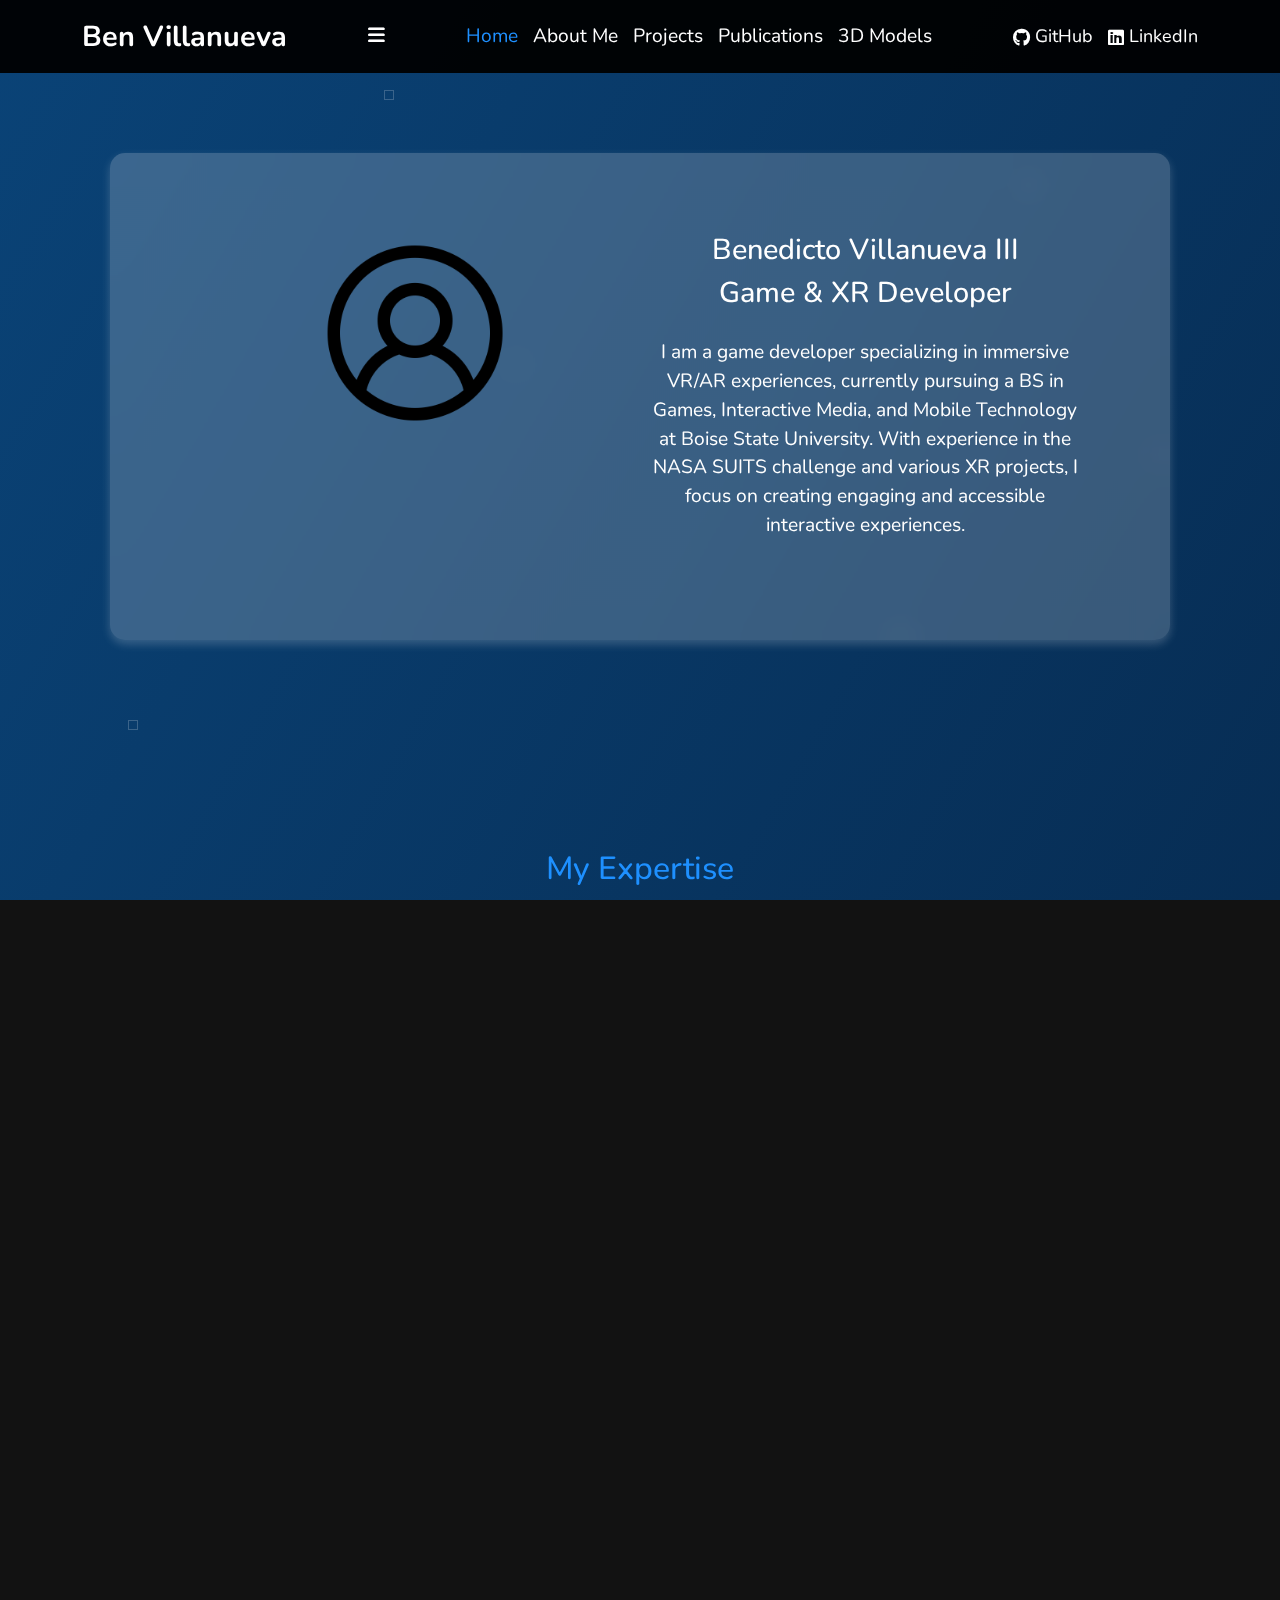
==== commit 4ca96924: "Added photos" ====
--- a/index.html
+++ b/index.html
@@ -32,7 +32,7 @@
                 <li><a href="about.html">About Me</a></li>
                 <li><a href="projects.html">Projects</a></li>
                 <li><a href="publications.html">Publications</a></li>
-                <li><a href="models.html">Models</a></li>
+                <li><a href="models.html">3D Models</a></li>
             </ul>
             <div class="social-links">
                 <a href="https://github.com/KaliKarnage" target="_blank" class="nav-icon-btn">
@@ -104,7 +104,7 @@
                 <div class="featured-projects">
                     <div class="featured-project">
                         <div class="project-preview">
-                            <img src="assets/Suits02.png" alt="NASA SUITS Challenge" class="preview-image">
+                            <img src="assets/images/SuitsOutreach.jpg" alt="NASA SUITS Challenge" class="preview-image">
                             <div class="project-overlay">
                                 <h3>NASA SUITS Challenge</h3>
                                 <p>Led UI team developing AR interfaces for astronaut spacesuits using MRTK and HoloLens
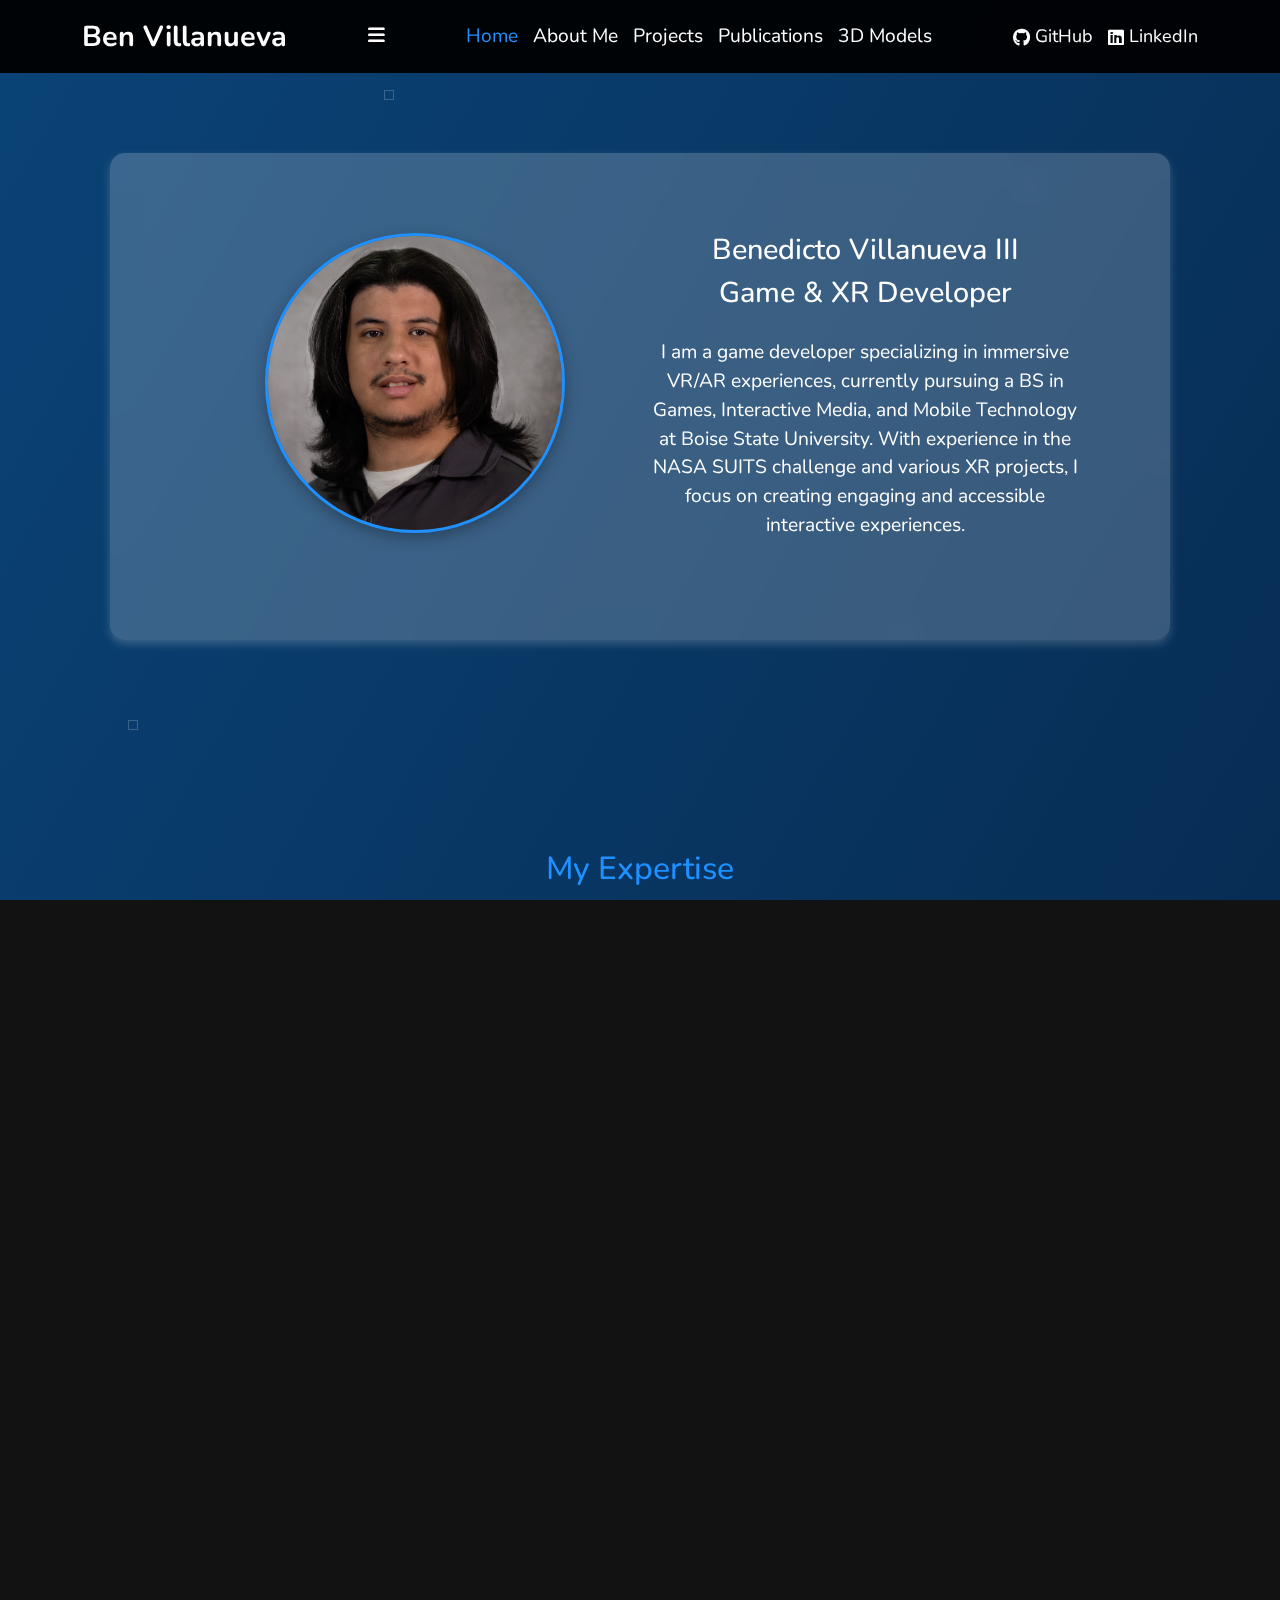
==== commit fa53d4de: "Updated UI" ====
--- a/index.html
+++ b/index.html
@@ -49,7 +49,7 @@
         <div class="main-display">
             <div class="row">
                 <div class="col imageWrapper">
-                    <img src="assets/images/profilePlaceholderpng" alt="Profile Picture" class="displayImage">
+                    <img src="assets/images/profilePic.jpg" alt="Profile Picture" class="displayImage">
                 </div>
                 <div class="col textWrapper">
                     <h1>Benedicto Villanueva III</h1>
@@ -115,11 +115,11 @@
                     </div>
                     <div class="featured-project">
                         <div class="project-preview">
-                            <img src="assets/360fishing.png" alt="360 Video Fishing Game" class="preview-image">
+                            <img src="assets/images/BHTesting.jpg" alt="Brain Health Diagnostic Tool" class="preview-image">
                             <div class="project-overlay">
-                                <h3>360 Video Fishing Game</h3>
-                                <p>Interactive 360° VR experience for Meta Quest with custom 3D models and UI</p>
-                                <a href="projects.html?project=2" class="view-project-btn">View Details</a>
+                                <h3>Brain Health Diagnostic Tool</h3>
+                                <p>A collaborative development project focused on creating a diagnostic test aimed at early Alzheimer's detection. </p>
+                                <a href="projects.html?project=5" class="view-project-btn">View Details</a>
                             </div>
                         </div>
                     </div>
--- a/styles/style.css
+++ b/styles/style.css
@@ -238,11 +238,19 @@
 }
 
 .main-display img {
-  width: 200px;
-  height: 200px;
+  width: 300px;
+  height: 300px;
   border-radius: 50%;
   object-fit: cover;
   z-index: 1;
+  box-shadow: 0 5px 15px rgba(0, 0, 0, 0.3);
+  border: 3px solid var(--primary-color);
+  transition: transform 0.3s ease, box-shadow 0.3s ease;
+}
+
+.main-display img:hover {
+  transform: scale(1.05);
+  box-shadow: 0 8px 25px rgba(30, 144, 255, 0.4);
 }
 
 .main-display h1,
@@ -423,6 +431,11 @@
     padding: 15px;
   }
 
+  .main-display img {
+    width: 250px;
+    height: 250px;
+  }
+
   .footer {
     margin-top: 1rem;
     padding: 15px;
@@ -434,6 +447,11 @@
     padding: 2rem 1rem;
   }
 
+  .main-display img {
+    width: 200px;
+    height: 200px;
+  }
+
   .section-title {
     font-size: 1.5rem;
   }
